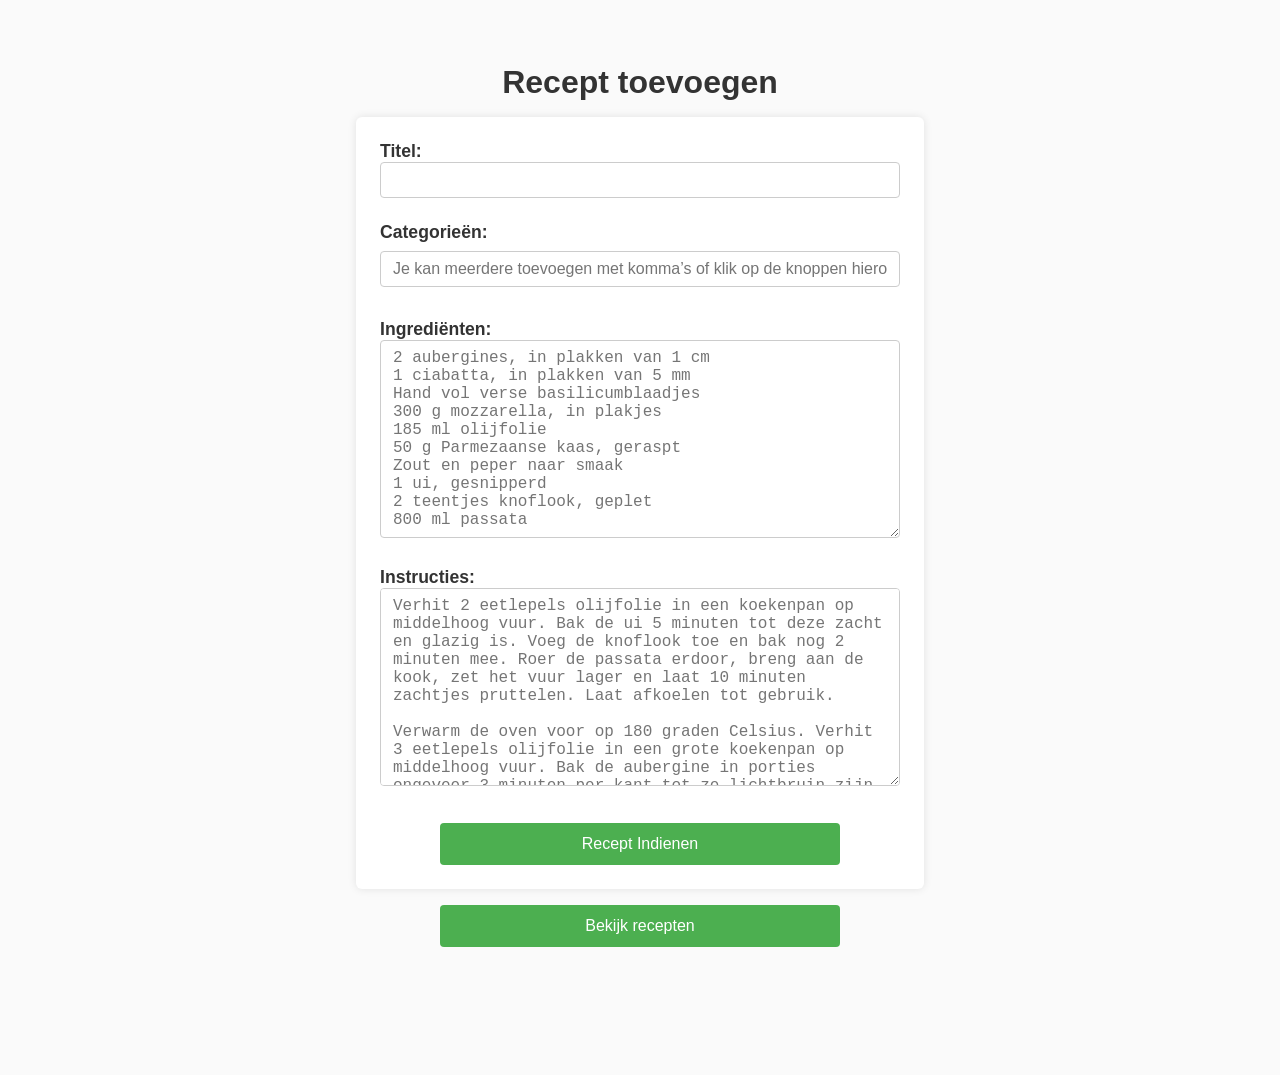
==== public/index.html @ 778dce7a "Update index.html" ====
<!DOCTYPE html>
<html lang="nl">
<head>
  <meta charset="UTF-8" />
  <meta name="viewport" content="width=device-width, initial-scale=1" />
  <title>Recept toevoegen</title>
  <style>
    body {
      font-family: Arial, sans-serif;
      max-width: 100%;
      margin: 0;
      padding: 0;
      background: #fafafa;
      color: #333;
      font-size: clamp(1rem, 4vw, 1.3rem);
      box-sizing: border-box;
    }
    h1 {
      text-align: center;
      margin: 1rem 0;
      font-size: clamp(1.5rem, 6vw, 2.5rem);
    }
    form {
      background: white;
      padding: 1.5rem;
      border-radius: 6px;
      box-shadow: 0 0 8px rgba(0,0,0,0.1);
      width: 100%;
      box-sizing: border-box;
    }
    label {
      display: block;
      margin-bottom: 0.5rem;
      font-weight: bold;
      font-size: clamp(1rem, 3vw, 1.1rem);
    }
    input[type="text"], textarea {
      width: 100%;
      padding: 0.5rem 0.75rem;
      margin-bottom: 1rem;
      border: 1px solid #ccc;
      border-radius: 4px;
      font-size: clamp(1rem, 3vw, 1.1rem);
      box-sizing: border-box;
    }
    textarea {
      resize: vertical;
    }
    button[type="submit"], #viewRecipesBtn {
      background-color: #4CAF50;
      border: none;
      color: white;
      padding: 0.75rem 1.5rem;
      font-size: clamp(1rem, 3vw, 1.2rem);
      border-radius: 4px;
      cursor: pointer;
      margin-top: 1rem;
      transition: background-color 0.3s ease;
      width: 100%;
      box-sizing: border-box;
      max-width: 400px;
      display: block;
      margin-left: auto;
      margin-right: auto;
    }
    button[type="submit"]:hover, #viewRecipesBtn:hover {
      background-color: #45a049;
    }
    #categorySuggestions {
      margin-bottom: 1rem;
    }
    #categorySuggestions button {
      background: #ddd;
      border: none;
      border-radius: 3px;
      padding: 0.3rem 0.6rem;
      margin: 0 0.3rem 0.3rem 0;
      cursor: pointer;
      font-size: clamp(0.9rem, 2.5vw, 1rem);
      transition: background-color 0.2s ease;
    }
    #categorySuggestions button:hover {
      background: #ccc;
    }
    #status {
      margin-top: 1rem;
      font-weight: bold;
      text-align: center;
      font-size: clamp(1rem, 3vw, 1.1rem);
      min-height: 1.5em;
    }
    @media (min-width: 601px) {
      body {
        max-width: 600px;
        margin: 2rem auto;
        padding: 1rem;
        font-size: 1rem;
      }
      h1 {
        font-size: 2rem;
        margin-bottom: 1rem;
      }
      label {
        font-size: 1.1rem;
      }
      input[type="text"], textarea {
        font-size: 1rem;
        padding: 0.5rem 0.75rem;
      }
      button[type="submit"], #viewRecipesBtn {
        font-size: 1rem;
        padding: 0.75rem 1.5rem;
        max-width: 400px;
      }
    }
  </style>
</head>
<body>
  <h1>Recept toevoegen</h1>
  <form id="recipeForm">
    <label>Titel:
      <input type="text" name="title" id="titleInput" list="titleList" required>
      <datalist id="titleList"></datalist>
    </label>

    <label>Categorieën:</label>
    <input type="text" id="categoryInput" name="categoryInput" placeholder="Je kan meerdere toevoegen met komma’s of klik op de knoppen hieronder" autocomplete="off" />
    <div id="categorySuggestions" aria-label="Categorie suggesties"></div>

    <label>Ingrediënten:<br>
      <textarea name="ingredients" rows="10" required placeholder="2 aubergines, in plakken van 1 cm
1 ciabatta, in plakken van 5 mm
Hand vol verse basilicumblaadjes
300 g mozzarella, in plakjes
185 ml olijfolie
50 g Parmezaanse kaas, geraspt
Zout en peper naar smaak
1 ui, gesnipperd
2 teentjes knoflook, geplet
800 ml passata"></textarea>
    </label>

    <label>Instructies:<br>
      <textarea name="instructions" rows="10" required placeholder="Verhit 2 eetlepels olijfolie in een koekenpan op middelhoog vuur. Bak de ui 5 minuten tot deze zacht en glazig is. Voeg de knoflook toe en bak nog 2 minuten mee. Roer de passata erdoor, breng aan de kook, zet het vuur lager en laat 10 minuten zachtjes pruttelen. Laat afkoelen tot gebruik.
        
Verwarm de oven voor op 180 graden Celsius. Verhit 3 eetlepels olijfolie in een grote koekenpan op middelhoog vuur. Bak de aubergine in porties ongeveer 3 minuten per kant tot ze lichtbruin zijn. Laat uitlekken op keukenpapier.

Vet een grote, diepe ovenschaal goed in. Leg een laag ciabattabrood op de bodem, bedek met een royale hoeveelheid tomatensaus en wat basilicumblaadjes. Leg hierop een laag gebakken aubergine en mozzarella en druppel er wat olijfolie over. Herhaal de lagen tot alle ingrediënten op zijn.

Bestrooi de bovenkant met Parmezaanse kaas, breng op smaak met zout en peper en bak 30 minuten in de oven. Serveer met een groene salade."></textarea>
    </label>

    <button type="submit">Recept Indienen</button>
  </form>

  <button id="viewRecipesBtn" type="button">Bekijk recepten</button>

  <p id="status"></p>

  <script>
    async function fetchExistingCategories() {
      try {
        const res = await fetch("https://api.github.com/repos/StanKwast/koken/contents/recipes");
        if (!res.ok) return [];
        const files = await res.json();

        const categoriesSet = new Set();

        await Promise.all(files.map(async (file) => {
          if (!file.name.endsWith(".json")) return;
          const recipeRes = await fetch(file.download_url);
          if (!recipeRes.ok) return;
          const recipe = await recipeRes.json();
          if (recipe.category) {
            if (Array.isArray(recipe.category)) {
              recipe.category.forEach(cat => categoriesSet.add(cat.trim()));
            } else {
              categoriesSet.add(recipe.category.trim());
            }
          }
        }));

        return Array.from(categoriesSet).sort();
      } catch {
        return [];
      }
    }

    function showCategorySuggestions(categories) {
      const suggestionsDiv = document.getElementById("categorySuggestions");
      suggestionsDiv.innerHTML = "";
      categories.forEach(cat => {
        const btn = document.createElement("button");
        btn.type = "button";
        btn.textContent = cat;
        btn.onclick = () => addCategory(cat);
        suggestionsDiv.appendChild(btn);
      });
    }

    function addCategory(category) {
      const input = document.getElementById("categoryInput");
      let current = input.value.split(",").map(s => s.trim()).filter(Boolean);
      if (!current.includes(category)) {
        current.push(category);
        input.value = current.join(", ");
      }
    }

    async function fetchAllRecipes() {
      try {
        const res = await fetch("https://api.github.com/repos/StanKwast/koken/contents/recipes");
        if (!res.ok) return [];
        const files = await res.json();

        const recipes = [];
        for (const file of files) {
          if (!file.name.endsWith(".json")) continue;
          const recipeRes = await fetch(file.download_url);
          if (!recipeRes.ok) continue;
          const data = await recipeRes.json();
          recipes.push({ title: data.title, data });
        }
        return recipes;
      } catch {
        return [];
      }
    }

    function populateTitleDatalist(recipes) {
      const datalist = document.getElementById("titleList");
      datalist.innerHTML = "";
      recipes.forEach(r => {
        const option = document.createElement("option");
        option.value = r.title;
        datalist.appendChild(option);
      });
    }

    function fillRecipeForm(recipe) {
      document.querySelector('input[name="title"]').value = recipe.title;
      document.querySelector('input[name="categoryInput"]').value = Array.isArray(recipe.category)
        ? recipe.category.join(", ")
        : recipe.category || "";
      document.querySelector('textarea[name="ingredients"]').value = (recipe.ingredients || []).join("\n");
      document.querySelector('textarea[name="instructions"]').value = (recipe.instructions || []).join("\n");
    }

    window.addEventListener("DOMContentLoaded", async () => {
      const categories = await fetchExistingCategories();
      showCategorySuggestions(categories);

      const allRecipes = await fetchAllRecipes();
      populateTitleDatalist(allRecipes);

      const titleInput = document.getElementById("titleInput");
      titleInput.addEventListener("change", () => {
        const match = allRecipes.find(r => r.title === titleInput.value.trim());
        if (match) fillRecipeForm(match.data);
      });
    });

    document.getElementById("recipeForm").addEventListener("submit", async function (e) {
      e.preventDefault();

      const formData = new FormData(e.target);
      const categories = formData.get("categoryInput").split(",").map(s => s.trim()).filter(Boolean);

      const recipe = {
        title: formData.get("title").trim(),
        category: categories,
        ingredients: formData.get("ingredients").split("\n"),
        instructions: formData.get("instructions").split("\n"),
        timestamp: new Date().toISOString()
      };

      const filename = recipe.title.toLowerCase().replace(/\s+/g, "_") + ".json";

      const status = document.getElementById("status");
      status.textContent = "Versturen...";

      try {
        const response = await fetch("https://recept-form.vercel.app/api/submit", {
          method: "POST",
          headers: { "Content-Type": "application/json" },
          body: JSON.stringify({ filename, recipe })
        });

        if (response.ok) {
          status.textContent = "Recept succesvol ingediend!";
          e.target.reset();
        } else {
          const error = await response.json();
          status.textContent = "Fout: " + (error?.message || "Onbekende fout.");
        }
      } catch (err) {
        status.textContent = "Netwerkfout: " + err.message;
      }
    });

    document.getElementById("viewRecipesBtn").addEventListener("click", () => {
      window.location.href = "https://stankwast.github.io/koken";
    });
  </script>

  <script src="/protect.js"></script>

</body>
</html>
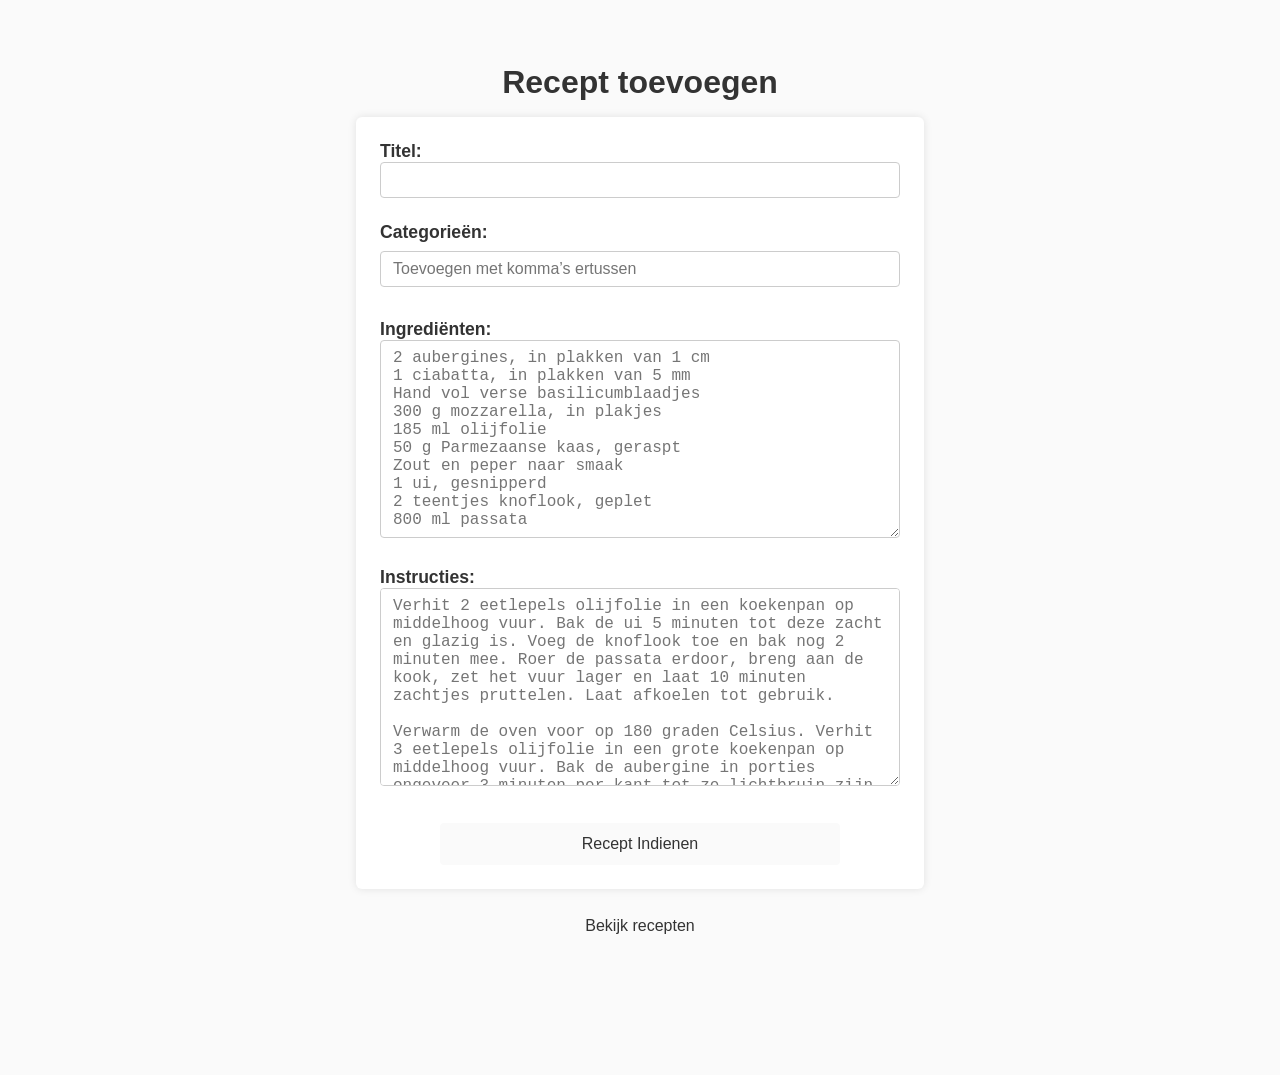
==== commit b8459531: "Update index.html" ====
--- a/public/index.html
+++ b/public/index.html
@@ -47,9 +47,9 @@
       resize: vertical;
     }
     button[type="submit"], #viewRecipesBtn {
-      background-color: #4CAF50;
+      background-color: #fafafa;
       border: none;
-      color: white;
+      color: #333;
       padding: 0.75rem 1.5rem;
       font-size: clamp(1rem, 3vw, 1.2rem);
       border-radius: 4px;
@@ -124,7 +124,7 @@
     </label>
 
     <label>Categorieën:</label>
-    <input type="text" id="categoryInput" name="categoryInput" placeholder="Je kan meerdere toevoegen met komma’s of klik op de knoppen hieronder" autocomplete="off" />
+    <input type="text" id="categoryInput" name="categoryInput" placeholder="Toevoegen met komma’s ertussen" autocomplete="off" />
     <div id="categorySuggestions" aria-label="Categorie suggesties"></div>
 
     <label>Ingrediënten:<br>
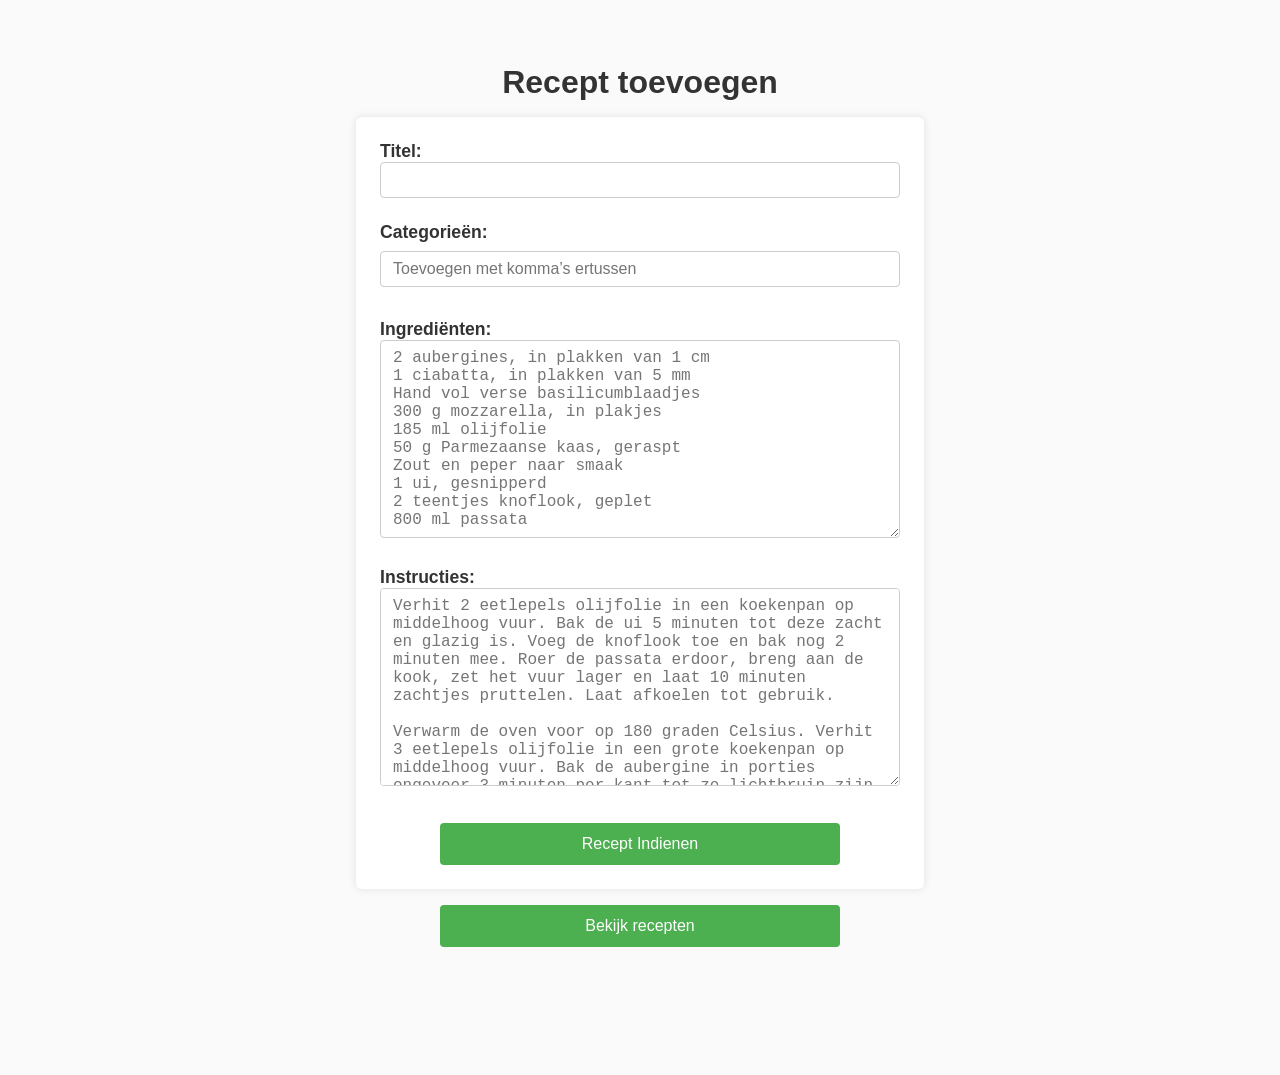
==== commit 0253489d: "Update index.html" ====
--- a/public/index.html
+++ b/public/index.html
@@ -47,9 +47,9 @@
       resize: vertical;
     }
     button[type="submit"], #viewRecipesBtn {
-      background-color: #fafafa;
+      background-color: #4caf50;
       border: none;
-      color: #333;
+      color: white;
       padding: 0.75rem 1.5rem;
       font-size: clamp(1rem, 3vw, 1.2rem);
       border-radius: 4px;
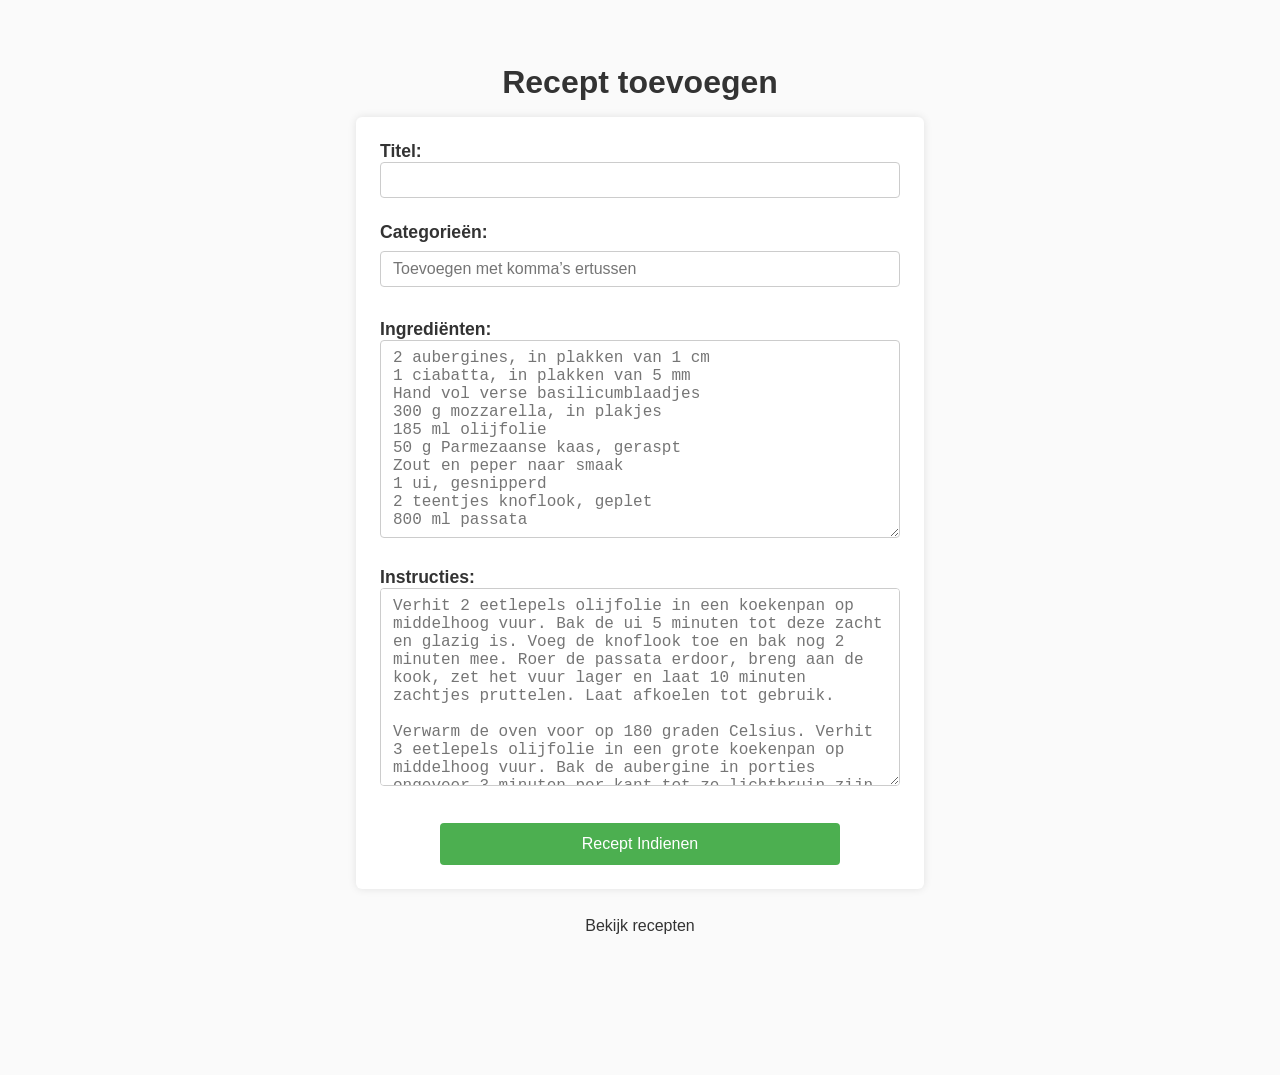
==== commit 2013881e: "Update index.html" ====
--- a/public/index.html
+++ b/public/index.html
@@ -63,6 +63,23 @@
       margin-left: auto;
       margin-right: auto;
     }
+    #viewRecipesBtn {
+      background-color: #fafafa;
+      border: none;
+      color: #333;
+      padding: 0.75rem 1.5rem;
+      font-size: clamp(1rem, 3vw, 1.2rem);
+      border-radius: 4px;
+      cursor: pointer;
+      margin-top: 1rem;
+      transition: background-color 0.3s ease;
+      width: 100%;
+      box-sizing: border-box;
+      max-width: 400px;
+      display: block;
+      margin-left: auto;
+      margin-right: auto;
+    }
     button[type="submit"]:hover, #viewRecipesBtn:hover {
       background-color: #45a049;
     }
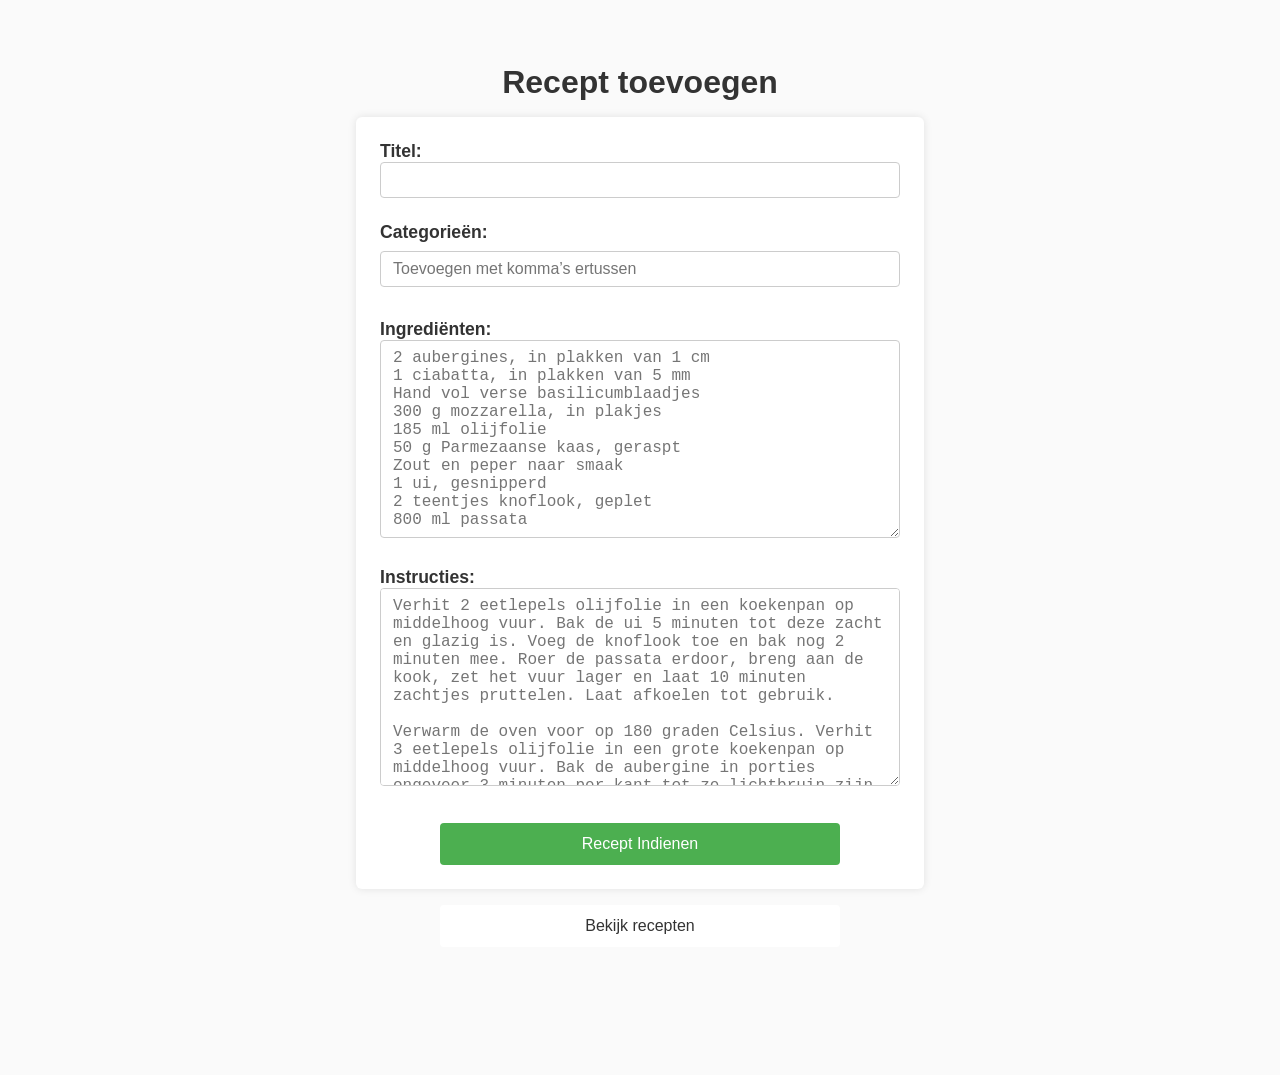
==== commit ff2a2a7a: "Update index.html" ====
--- a/public/index.html
+++ b/public/index.html
@@ -46,7 +46,7 @@
     textarea {
       resize: vertical;
     }
-    button[type="submit"], #viewRecipesBtn {
+    button[type="submit"] {
       background-color: #4caf50;
       border: none;
       color: white;
@@ -64,7 +64,7 @@
       margin-right: auto;
     }
     #viewRecipesBtn {
-      background-color: #fafafa;
+      background-color: white;
       border: none;
       color: #333;
       padding: 0.75rem 1.5rem;
@@ -80,8 +80,12 @@
       margin-left: auto;
       margin-right: auto;
     }
-    button[type="submit"]:hover, #viewRecipesBtn:hover {
+    button[type="submit"]:hover {
       background-color: #45a049;
+    }
+    #viewRecipesBtn:hover {
+      background-color: #45a049;
+      color: white;
     }
     #categorySuggestions {
       margin-bottom: 1rem;
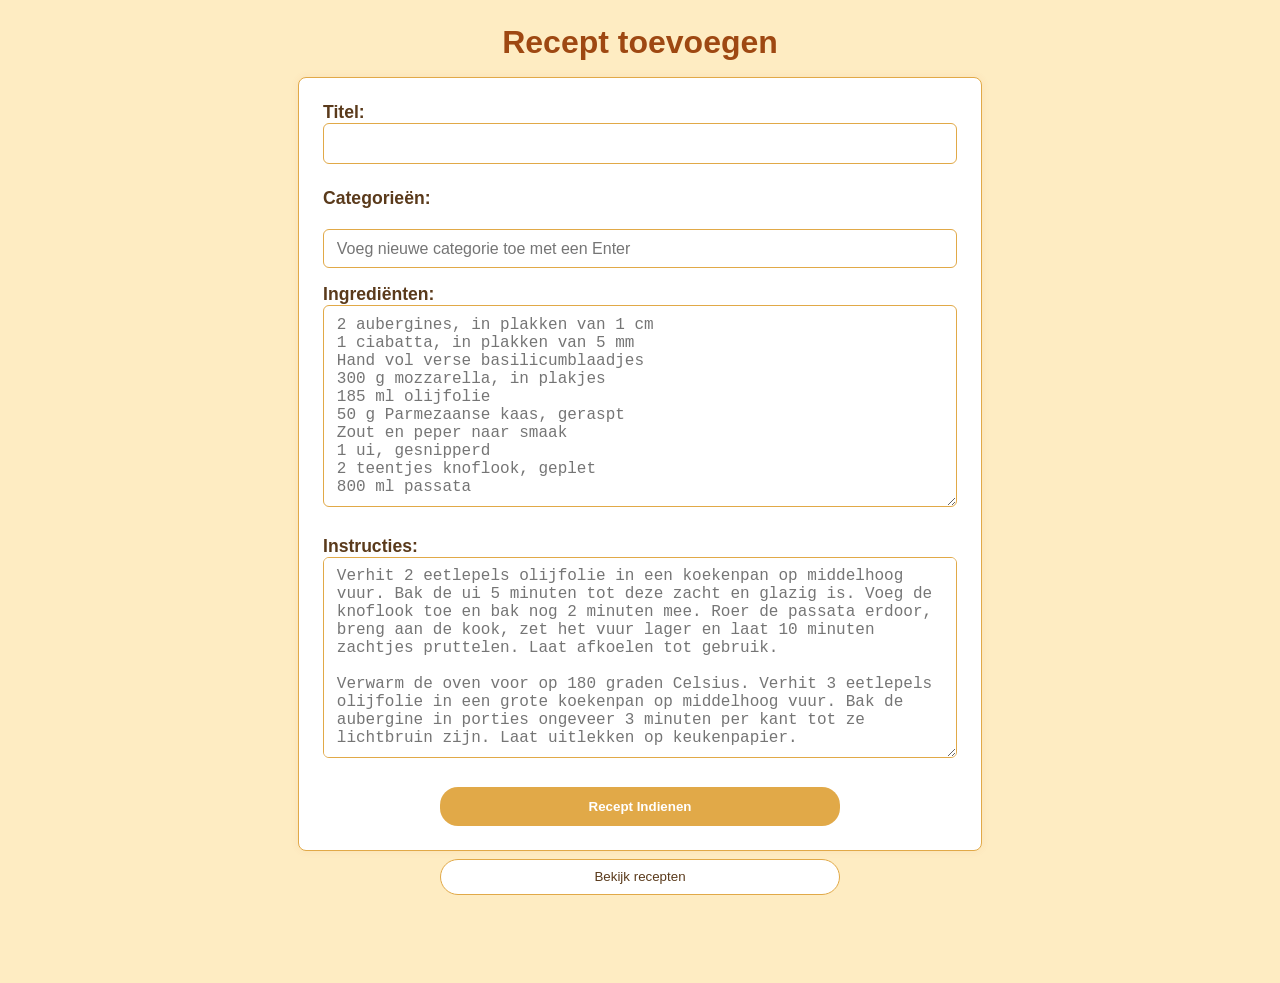
==== commit 863bc717: "Updated category system and css file" ====
--- a/public/index.html
+++ b/public/index.html
@@ -4,137 +4,7 @@
   <meta charset="UTF-8" />
   <meta name="viewport" content="width=device-width, initial-scale=1" />
   <title>Recept toevoegen</title>
-  <style>
-    body {
-      font-family: Arial, sans-serif;
-      max-width: 100%;
-      margin: 0;
-      padding: 0;
-      background: #fafafa;
-      color: #333;
-      font-size: clamp(1rem, 4vw, 1.3rem);
-      box-sizing: border-box;
-    }
-    h1 {
-      text-align: center;
-      margin: 1rem 0;
-      font-size: clamp(1.5rem, 6vw, 2.5rem);
-    }
-    form {
-      background: white;
-      padding: 1.5rem;
-      border-radius: 6px;
-      box-shadow: 0 0 8px rgba(0,0,0,0.1);
-      width: 100%;
-      box-sizing: border-box;
-    }
-    label {
-      display: block;
-      margin-bottom: 0.5rem;
-      font-weight: bold;
-      font-size: clamp(1rem, 3vw, 1.1rem);
-    }
-    input[type="text"], textarea {
-      width: 100%;
-      padding: 0.5rem 0.75rem;
-      margin-bottom: 1rem;
-      border: 1px solid #ccc;
-      border-radius: 4px;
-      font-size: clamp(1rem, 3vw, 1.1rem);
-      box-sizing: border-box;
-    }
-    textarea {
-      resize: vertical;
-    }
-    button[type="submit"] {
-      background-color: #4caf50;
-      border: none;
-      color: white;
-      padding: 0.75rem 1.5rem;
-      font-size: clamp(1rem, 3vw, 1.2rem);
-      border-radius: 4px;
-      cursor: pointer;
-      margin-top: 1rem;
-      transition: background-color 0.3s ease;
-      width: 100%;
-      box-sizing: border-box;
-      max-width: 400px;
-      display: block;
-      margin-left: auto;
-      margin-right: auto;
-    }
-    #viewRecipesBtn {
-      background-color: white;
-      border: none;
-      color: #333;
-      padding: 0.75rem 1.5rem;
-      font-size: clamp(1rem, 3vw, 1.2rem);
-      border-radius: 4px;
-      cursor: pointer;
-      margin-top: 1rem;
-      transition: background-color 0.3s ease;
-      width: 100%;
-      box-sizing: border-box;
-      max-width: 400px;
-      display: block;
-      margin-left: auto;
-      margin-right: auto;
-    }
-    button[type="submit"]:hover {
-      background-color: #45a049;
-    }
-    #viewRecipesBtn:hover {
-      background-color: #45a049;
-      color: white;
-    }
-    #categorySuggestions {
-      margin-bottom: 1rem;
-    }
-    #categorySuggestions button {
-      background: #ddd;
-      border: none;
-      border-radius: 3px;
-      padding: 0.3rem 0.6rem;
-      margin: 0 0.3rem 0.3rem 0;
-      cursor: pointer;
-      font-size: clamp(0.9rem, 2.5vw, 1rem);
-      transition: background-color 0.2s ease;
-    }
-    #categorySuggestions button:hover {
-      background: #ccc;
-    }
-    #status {
-      margin-top: 1rem;
-      font-weight: bold;
-      text-align: center;
-      font-size: clamp(1rem, 3vw, 1.1rem);
-      min-height: 1.5em;
-    }
-    @media (min-width: 601px) {
-      body {
-        max-width: 600px;
-        margin: 2rem auto;
-        padding: 1rem;
-        font-size: 1rem;
-      }
-      h1 {
-        font-size: 2rem;
-        margin-bottom: 1rem;
-      }
-      label {
-        font-size: 1.1rem;
-      }
-      input[type="text"], textarea {
-        font-size: 1rem;
-        padding: 0.5rem 0.75rem;
-      }
-      button[type="submit"], #viewRecipesBtn {
-        font-size: 1rem;
-        padding: 0.75rem 1.5rem;
-        max-width: 400px;
-      }
-    }
-  </style>
+  <link rel="stylesheet" href="style.css">
 </head>
 <body>
   <h1>Recept toevoegen</h1>
@@ -145,8 +15,8 @@
     </label>
 
     <label>Categorieën:</label>
-    <input type="text" id="categoryInput" name="categoryInput" placeholder="Toevoegen met komma’s ertussen" autocomplete="off" />
     <div id="categorySuggestions" aria-label="Categorie suggesties"></div>
+    <input type="text" id="categoryInput" name="categoryInput" placeholder="Voeg nieuwe categorie toe met een Enter" autocomplete="off" />
 
     <label>Ingrediënten:<br>
       <textarea name="ingredients" rows="10" required placeholder="2 aubergines, in plakken van 1 cm
@@ -179,6 +49,7 @@
   <p id="status"></p>
 
   <script>
+    // Fetch categories by iterating recipe files in the GitHub repo
     async function fetchExistingCategories() {
       try {
         const res = await fetch("https://api.github.com/repos/StanKwast/koken/contents/recipes");
@@ -188,55 +59,86 @@
         const categoriesSet = new Set();
 
         await Promise.all(files.map(async (file) => {
-          if (!file.name.endsWith(".json")) return;
+          if (!file.name.endsWith('.json')) return;
           const recipeRes = await fetch(file.download_url);
           if (!recipeRes.ok) return;
           const recipe = await recipeRes.json();
           if (recipe.category) {
-            if (Array.isArray(recipe.category)) {
-              recipe.category.forEach(cat => categoriesSet.add(cat.trim()));
-            } else {
-              categoriesSet.add(recipe.category.trim());
-            }
+            if (Array.isArray(recipe.category)) recipe.category.forEach(cat => categoriesSet.add(cat.trim()));
+            else categoriesSet.add(String(recipe.category).trim());
           }
         }));
 
         return Array.from(categoriesSet).sort();
-      } catch {
+      } catch (err) {
         return [];
       }
     }
 
+    // Create a single category button and append to the suggestions area
+    function createCategoryButton(cat, selected = false) {
+      const suggestionsDiv = document.getElementById('categorySuggestions');
+      // avoid duplicates
+      const existing = Array.from(suggestionsDiv.querySelectorAll('button')).some(b => b.textContent === cat);
+      if (existing) {
+        if (selected) {
+          const btn = Array.from(suggestionsDiv.querySelectorAll('button')).find(b => b.textContent === cat);
+          btn.classList.add('selected');
+        }
+        return;
+      }
+
+      const btn = document.createElement('button');
+      btn.type = 'button';
+      btn.textContent = cat;
+      if (selected) btn.classList.add('selected');
+      btn.addEventListener('click', () => {
+        btn.classList.toggle('selected');
+      });
+      suggestionsDiv.appendChild(btn);
+    }
+
+    // Render list of category buttons
     function showCategorySuggestions(categories) {
-      const suggestionsDiv = document.getElementById("categorySuggestions");
-      suggestionsDiv.innerHTML = "";
-      categories.forEach(cat => {
-        const btn = document.createElement("button");
-        btn.type = "button";
-        btn.textContent = cat;
-        btn.onclick = () => addCategory(cat);
-        suggestionsDiv.appendChild(btn);
-      });
-    }
-
-    function addCategory(category) {
-      const input = document.getElementById("categoryInput");
-      let current = input.value.split(",").map(s => s.trim()).filter(Boolean);
-      if (!current.includes(category)) {
-        current.push(category);
-        input.value = current.join(", ");
-      }
-    }
-
+      const suggestionsDiv = document.getElementById('categorySuggestions');
+      suggestionsDiv.innerHTML = '';
+      categories.forEach(cat => createCategoryButton(cat, false));
+    }
+
+    // When user types a new category and confirms (Enter or comma) or blurs, create buttons
+    function setupCategoryInputHandlers() {
+      const input = document.getElementById('categoryInput');
+
+      function parseAndAdd() {
+        const tokens = input.value.split(',').map(s => s.trim()).filter(Boolean);
+        tokens.forEach(t => createCategoryButton(t, true));
+        input.value = '';
+      }
+
+      input.addEventListener('keydown', (e) => {
+        if (e.key === 'Enter' || e.key === ',') {
+          e.preventDefault();
+          parseAndAdd();
+        }
+      });
+
+      input.addEventListener('blur', () => {
+        if (input.value.trim()) parseAndAdd();
+      });
+    }
+
+    // The input is reserved for adding new categories; button selection is visual-only.
+
+    // Fetch all recipes for title datalist
     async function fetchAllRecipes() {
       try {
-        const res = await fetch("https://api.github.com/repos/StanKwast/koken/contents/recipes");
+        const res = await fetch('https://api.github.com/repos/StanKwast/koken/contents/recipes');
         if (!res.ok) return [];
         const files = await res.json();
 
         const recipes = [];
         for (const file of files) {
-          if (!file.name.endsWith(".json")) continue;
+          if (!file.name.endsWith('.json')) continue;
           const recipeRes = await fetch(file.download_url);
           if (!recipeRes.ok) continue;
           const data = await recipeRes.json();
@@ -249,78 +151,85 @@
     }
 
     function populateTitleDatalist(recipes) {
-      const datalist = document.getElementById("titleList");
-      datalist.innerHTML = "";
+      const datalist = document.getElementById('titleList');
+      datalist.innerHTML = '';
       recipes.forEach(r => {
-        const option = document.createElement("option");
+        const option = document.createElement('option');
         option.value = r.title;
         datalist.appendChild(option);
       });
     }
 
+    // Fill the form and mark matching category buttons as selected
     function fillRecipeForm(recipe) {
-      document.querySelector('input[name="title"]').value = recipe.title;
-      document.querySelector('input[name="categoryInput"]').value = Array.isArray(recipe.category)
-        ? recipe.category.join(", ")
-        : recipe.category || "";
-      document.querySelector('textarea[name="ingredients"]').value = (recipe.ingredients || []).join("\n");
-      document.querySelector('textarea[name="instructions"]').value = (recipe.instructions || []).join("\n");
-    }
-
-    window.addEventListener("DOMContentLoaded", async () => {
+      document.querySelector('input[name="title"]').value = recipe.title || '';
+      const cats = Array.isArray(recipe.category) ? recipe.category : (recipe.category ? [recipe.category] : []);
+      cats.forEach(c => createCategoryButton(c.trim(), true));
+      document.querySelector('textarea[name="ingredients"]').value = (recipe.ingredients || []).join('\n');
+      document.querySelector('textarea[name="instructions"]').value = (recipe.instructions || []).join('\n');
+    }
+
+    window.addEventListener('DOMContentLoaded', async () => {
       const categories = await fetchExistingCategories();
       showCategorySuggestions(categories);
+      setupCategoryInputHandlers();
 
       const allRecipes = await fetchAllRecipes();
       populateTitleDatalist(allRecipes);
 
-      const titleInput = document.getElementById("titleInput");
-      titleInput.addEventListener("change", () => {
+      const titleInput = document.getElementById('titleInput');
+      titleInput.addEventListener('change', () => {
         const match = allRecipes.find(r => r.title === titleInput.value.trim());
         if (match) fillRecipeForm(match.data);
       });
     });
 
-    document.getElementById("recipeForm").addEventListener("submit", async function (e) {
+    document.getElementById('recipeForm').addEventListener('submit', async function (e) {
       e.preventDefault();
 
       const formData = new FormData(e.target);
-      const categories = formData.get("categoryInput").split(",").map(s => s.trim()).filter(Boolean);
+
+      // categories: union of selected buttons and any remaining items in the input
+      const selected = Array.from(document.querySelectorAll('#categorySuggestions button.selected')).map(b => b.textContent.trim());
+      const typed = String(formData.get('categoryInput') || '').split(',').map(s => s.trim()).filter(Boolean);
+      const categories = Array.from(new Set([...selected, ...typed]));
 
       const recipe = {
-        title: formData.get("title").trim(),
+        title: formData.get('title').trim(),
         category: categories,
-        ingredients: formData.get("ingredients").split("\n"),
-        instructions: formData.get("instructions").split("\n"),
+        ingredients: formData.get('ingredients').split('\n'),
+        instructions: formData.get('instructions').split('\n'),
         timestamp: new Date().toISOString()
       };
 
-      const filename = recipe.title.toLowerCase().replace(/\s+/g, "_") + ".json";
-
-      const status = document.getElementById("status");
-      status.textContent = "Versturen...";
+      const filename = recipe.title.toLowerCase().replace(/\s+/g, '_') + '.json';
+
+      const status = document.getElementById('status');
+      status.textContent = 'Versturen...';
 
       try {
-        const response = await fetch("https://recept-form.vercel.app/api/submit", {
-          method: "POST",
-          headers: { "Content-Type": "application/json" },
+        const response = await fetch('https://recept-form.vercel.app/api/submit', {
+          method: 'POST',
+          headers: { 'Content-Type': 'application/json' },
           body: JSON.stringify({ filename, recipe })
         });
 
         if (response.ok) {
-          status.textContent = "Recept succesvol ingediend!";
+          status.textContent = 'Recept succesvol ingediend!';
           e.target.reset();
+          // clear button selections after successful submit
+          document.querySelectorAll('#categorySuggestions button.selected').forEach(b => b.classList.remove('selected'));
         } else {
           const error = await response.json();
-          status.textContent = "Fout: " + (error?.message || "Onbekende fout.");
+          status.textContent = 'Fout: ' + (error?.message || 'Onbekende fout.');
         }
       } catch (err) {
-        status.textContent = "Netwerkfout: " + err.message;
+        status.textContent = 'Netwerkfout: ' + err.message;
       }
     });
 
-    document.getElementById("viewRecipesBtn").addEventListener("click", () => {
-      window.location.href = "https://stankwast.github.io/koken";
+    document.getElementById('viewRecipesBtn').addEventListener('click', () => {
+      window.location.href = 'https://stankwast.github.io/koken';
     });
   </script>
 
--- a/public/style.css
+++ b/public/style.css
@@ -0,0 +1,449 @@
+/* Search bar row with shuffle button */
+.searchbar-row {
+  display: flex;
+  align-items: center;
+  width: 100%;
+  max-width: 100%;
+  margin-bottom: 1rem;
+}
+
+.searchbar-row #searchInput {
+  flex: 1 1 0;
+  min-width: 0;
+  margin: 0;
+  box-sizing: border-box;
+}
+
+.searchbar-row #shuffleRecipesBtn {
+  margin-left: 0.5rem;
+  height: 2.5rem;
+  padding: 0 0.5rem;
+  font-size: 1rem;
+  background: #e1a948;
+  color: #fff;
+  border: none;
+  border-radius: 5px;
+  cursor: pointer;
+  box-shadow: 0 2px 8px rgba(199,92,26,0.10);
+  transition: background 0.2s, color 0.2s;
+  display: flex;
+  align-items: center;
+  justify-content: center;
+  white-space: nowrap;
+}
+
+.searchbar-row #shuffleRecipesBtn:hover,
+.searchbar-row #shuffleRecipesBtn:focus {
+  background: #c75c1a;
+  color: #fff;
+  outline: none;
+}
+/* Shuffle button styling */
+#shuffleRecipesBtn {
+  display: block;
+  margin: 0.5rem auto 0.5rem auto;
+  padding: 0.5rem 1.2rem;
+  font-size: 1rem;
+  background: #e1a948;
+  color: #fff;
+  border: none;
+  border-radius: 18px;
+  cursor: pointer;
+  box-shadow: 0 2px 8px rgba(199,92,26,0.10);
+  transition: background 0.2s, color 0.2s;
+}
+
+#shuffleRecipesBtn:hover,
+#shuffleRecipesBtn:focus {
+  background: #c75c1a;
+  color: #fff;
+  outline: none;
+}
+/* Mobile first: */
+body {
+  font-family: Arial, sans-serif;
+  max-width: 100%;
+  margin: 0;
+  padding: 0.5rem;
+  background: #feecc2;
+  color: #5a3a1b; 
+  font-size: clamp(1rem, 4vw, 1.1rem);
+  box-sizing: border-box;
+}
+
+h1 {
+  text-align: center;
+  margin: 1rem 0;
+  font-size: clamp(1.5rem, 8vw, 2.5rem);
+}
+
+#searchInput,
+#ingredientSearchInput {
+  width: 100%;
+  font-size: clamp(1rem, 4vw, 1.1rem);
+  padding: 0.5rem 0.8rem;
+  border-radius: 5px;
+  border: 1px solid #e1a948; 
+  margin-bottom: 1rem;
+  box-sizing: border-box;
+  background: #fff;
+}
+
+#categoryFilters {
+  display: flex;
+  flex-wrap: wrap;
+  gap: 0.3rem;
+  margin-bottom: 1.5rem;
+  justify-content: center;
+}
+
+.category-label {
+  cursor: pointer;
+  padding: 0.3rem 0.4rem;
+  border-radius: 14px;
+  background: #d8992c; 
+  color: #ffffff;
+  user-select: none;
+  font-size: clamp(0.8rem, 3vw, 0.9rem);
+  transition: background-color 0.25s ease;
+  border: 1px solid transparent;
+}
+
+.category-label.active {
+  background: #c75c1a; 
+  color: #fff;
+  border-color: #a34713;
+}
+
+#recipeList {
+  display: flex;
+  flex-direction: column;
+  gap: 1rem;
+}
+
+.recipe-card {
+  background: #fff;
+  border-radius: 8px;
+  box-shadow: 0 0 8px rgba(199, 92, 26, 0.07);
+  border: 1px solid #e1a948;
+  padding: 1rem;
+  cursor: pointer;
+  transition: box-shadow 0.3s ease;
+  position: relative; /* Needed for absolute pin positioning */
+}
+
+.recipe-card:hover {
+  box-shadow: 0 0 10px rgba(0,0,0,0.15);
+}
+
+.recipe-header {
+  display: flex;
+  flex-direction: column;
+  align-items: flex-start;
+}
+
+.recipe-title {
+  font-weight: bold;
+  font-size: clamp(1rem, 4vw, 1.25rem);
+  margin: 0;
+  color: #9e4812; 
+}
+
+.recipe-categories {
+  display: flex;
+  gap: 0.4rem;
+  flex-wrap: wrap;
+  margin-top: 0.3rem;}
+
+.recipe-category {
+  display: block;
+  background: #d69627;
+  color: #fff; 
+  border-radius: 12px;
+  padding: 0.2rem 0.6rem;
+  font-size: clamp(0.7rem, 3vw, 0.8rem);
+  user-select: none;
+}
+
+.recipe-content {
+  margin-top: 1rem;
+  display: none;
+  font-size: clamp(0.85rem, 3vw, 0.95rem);
+  line-height: 1.4;
+}
+
+.recipe-content.open {
+  display: block;
+}
+
+.recipe-section {
+  margin-bottom: 0.75rem;
+}
+
+.recipe-section h3 {
+  margin: 0 0 0.3rem 0;
+  font-weight: 600;
+  font-size: clamp(0.9rem, 3vw, 1rem);
+  border-bottom: 1px solid #ccc;
+  padding-bottom: 0.2rem;
+}
+
+.recipe-instructions-text {
+  white-space: pre-line;
+}
+
+#submitRecipeBtn {
+  position: fixed;
+  bottom: 10px;
+  right: 10px;         
+  background-color: #f3e5c0;
+  color: #ddc788;
+  border-radius: 20px;
+  font-size: 0.6rem;
+  font-weight: bold;
+  text-decoration: none;
+  text-align: center;
+  width: 100px;
+  height: 32px;
+  line-height: 32px;
+  box-shadow: 0 2px 8px rgba(199,92,26,0.15);
+  transition: background-color 0.3s ease, color 0.3s ease;
+  user-select: none;
+  z-index: 1000;
+}
+
+#submitRecipeBtn:hover,
+#submitRecipeBtn:focus {
+  background-color: #a34713;
+  color: #fff;
+  outline: none;
+  cursor: pointer;
+}
+
+.pin-btn {
+  position: absolute;
+  top: 1rem;
+  right: 1rem;
+  background: none;
+  border: none;
+  font-size: 1.3rem;
+  cursor: pointer;
+  color: #c75c1a;
+  z-index: 2;
+  padding: 0;
+  transition: color 0.2s;
+}
+
+.pin-btn:hover,
+.pin-btn:focus {
+  color: #a34713;
+}
+
+/* Pinned recipes section */
+#pinnedRecipesContainer {
+  display: none;
+  margin-bottom: 2rem;
+}
+
+@media (min-width: 701px) {
+  #pinnedRecipesContainer {
+    display: grid;
+    grid-template-columns: repeat(2, 1fr);
+    gap: 2rem;
+    padding: 0 1rem;
+    max-width: 1400px;
+    width: calc(100vw - 2rem);
+    margin: 0 auto 2rem auto;
+    box-sizing: border-box;
+    overflow-x: hidden;
+  }
+  #pinnedRecipesContainer .recipe-card {
+    max-width: 6  00px;
+    min-width: 0;
+    box-shadow: 0 0 12px rgba(199, 92, 26, 0.10);
+    border: 1.5px solid #e1a948;
+    width: 100%;
+  }
+
+  body {
+    max-width: 700px;
+    margin: 0rem auto;
+    padding: 0.5rem;
+    font-size: 1.1rem;
+  }
+
+  /* Make pinned container twice as wide as the main content */
+  #pinnedRecipesContainer {
+    max-width: 1400px; /* 2x the body max-width */
+    width: 100vw;
+    margin-left: 50%;
+    transform: translateX(-50%);
+  }
+  #pinnedRecipesContainer .recipe-card {
+    max-width: clamp(240px, 48vw, 600px);
+    min-width: 0;
+    flex: 1 1 0;
+    width: 100%;
+    box-sizing: border-box;
+  }
+}
+
+/* Desktop/laptop layout */
+
+@media (min-width: 701px) {
+  body {
+    max-width: 700px;
+    margin: 0rem auto;
+    padding: 0.5rem;
+    font-size: 1.1rem;
+  }
+  h1 {
+    font-size: 2rem;
+    margin-bottom: 1rem;
+  }
+  #searchInput {
+    font-size: 1.1rem;
+    padding: 0.6rem 0.8rem;
+  }
+  .category-label {
+    font-size: 0.9rem;
+  }
+  .recipe-title {
+    font-size: 1.25rem;
+  }
+  .recipe-category {
+    font-size: 0.8rem;
+  }
+  .recipe-content {
+    font-size: 0.95rem;
+  }
+  .recipe-section h3 {
+    font-size: 1rem;
+  }
+}
+
+html {
+  overflow-y: scroll;
+  scrollbar-width: thin;
+  scrollbar-color: #e1a948 #feecc2;
+}
+
+::-webkit-scrollbar {
+  width: 12px;
+  background: #feecc2;
+}
+
+::-webkit-scrollbar-thumb {
+  background: #e1a948;
+  border-radius: 8px;
+  border: 3px solid #feecc2;
+}
+
+::-webkit-scrollbar-thumb:hover {
+  background: #c75c1a;
+}
+
+/* Form / Add recipe page styles */
+form#recipeForm {
+  background: #fff;
+  padding: 1.25rem;
+  border-radius: 8px;
+  box-shadow: 0 0 8px rgba(199,92,26,0.07);
+  border: 1px solid #e1a948;
+  box-sizing: border-box;
+}
+
+h1 {
+  text-align: center;
+  margin: 1rem 0;
+  color: #9e4812;
+}
+
+label {
+  display: block;
+  margin-bottom: 0.5rem;
+  font-weight: 600;
+  color: #5a3a1b;
+}
+
+input[type="text"], textarea, #titleInput {
+  width: 100%;
+  padding: 0.6rem 0.8rem;
+  margin-bottom: 1rem;
+  border: 1px solid #e1a948;
+  border-radius: 6px;
+  font-size: clamp(1rem, 4vw, 1.05rem);
+  box-sizing: border-box;
+  background: #fff;
+  color: #5a3a1b;
+}
+
+textarea { resize: vertical; }
+
+button[type="submit"] {
+  background: #e1a948;
+  color: #fff;
+  border: none;
+  padding: 0.75rem 1.2rem;
+  border-radius: 18px;
+  cursor: pointer;
+  font-weight: 700;
+  width: 100%;
+  max-width: 420px;
+  margin: 0.5rem auto 0;
+  display: block;
+}
+
+button[type="submit"]:hover { background: #c75c1a; }
+
+#viewRecipesBtn {
+  background: #fff;
+  color: #5a3a1b;
+  border: 1px solid #e1a948;
+  padding: 0.6rem 1rem;
+  border-radius: 18px;
+  cursor: pointer;
+  width: 100%;
+  max-width: 420px;
+  margin: 0.5rem auto 0;
+  display: block;
+}
+
+#viewRecipesBtn:hover { background: #eae0c9; }
+
+#categorySuggestions {
+  display: flex;
+  flex-wrap: wrap;
+  gap: 0.4rem;
+  margin-bottom: 0.75rem;
+}
+
+#categorySuggestions button {
+  cursor: pointer;
+  padding: 0.3rem 0.6rem;
+  border-radius: 14px;
+  background: #d8992c;
+  color: #fff;
+  border: none;
+  font-size: clamp(0.85rem, 3vw, 0.95rem);
+}
+
+#categorySuggestions button.selected {
+  background: #c75c1a;
+  color: #fff;
+  border-color: #a34713;
+}
+
+#status {
+  margin-top: 1rem;
+  font-weight: 700;
+  text-align: center;
+  color: #5a3a1b;
+  min-height: 1.5em;
+}
+
+@media (min-width: 601px) {
+  form#recipeForm { padding: 1.5rem; }
+  input[type="text"], textarea { font-size: 1rem; }
+  button[type="submit"], #viewRecipesBtn { max-width: 400px; }
+}
